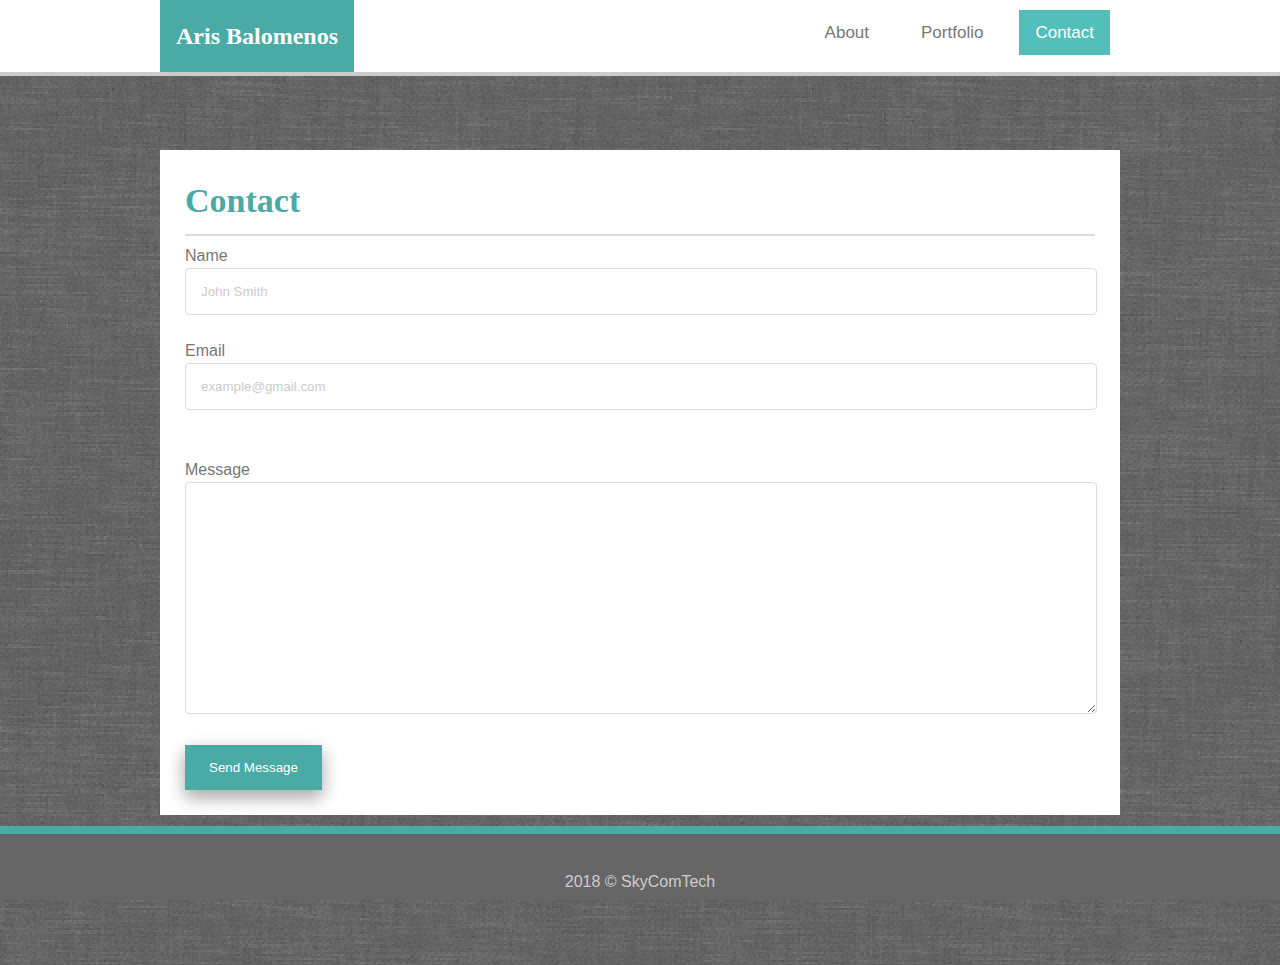
==== contact.html @ ea1e5f18 "About complete" ====
<!DOCTYPE html>
<html lang="en">
<head>
    <meta charset="utf-8" />
    <meta http-equiv="X-UA-Compatible" content="IE=edge">
    <title>SkyComTech</title>
    <meta name="viewport" content="width=device-width, initial-scale=1">

    <link href="favicon.ico" rel="shortcut icon">
    <link rel="stylesheet" href="https://cdnjs.cloudflare.com/ajax/libs/font-awesome/4.7.0/css/font-awesome.min.css">

    <link rel="stylesheet" type="text/css" media="screen" href="./assets/css/reset.css"/>
    <link rel="stylesheet" type="text/css" media="screen" href="./assets/css/style.css"/>

    <script src="./assets/js/main.js"></script>

</head>
<body>

    <nav>
        <div class="navWrapper">
            <div class="navLeft">
                <h1>Aris Balomenos</h1>
            </div>
            <div class="navRight">
                <div class="topnav" id="myTopnav">
                    <a href="index.html">About</a>
                    <a href="portfolio.html">Portfolio</a>
                    <a href="contact.html" class="active">Contact</a>
                    <a href="javascript:void(0);" class="icon" onclick="myFunction()">
                        <i class="fa fa-bars"></i>
                    </a>
                </div>
            </div>
        </div>
    </nav>

    <section>
        <div class="contact">
            <h2>Contact</h2>
            <hr>
            <div class="form">
                <form method="post" action="#" name="contactform" id="contactform">
                    <p>Name</p>
                    <input name="name" type="text" onfocus="if(this.value == 'John Smith') { this.value = ''; }" onblur="if(this.value == '') { this.value = 'John Smith'; }" value="John Smith">
                    <br><br>
                    <p>Email</p>
                    <input name="email" type="text" onfocus="if(this.value == 'example@gmail.com') { this.value = ''; }" onblur="if(this.value == '') { this.value = 'example@gmail.com'; }" value="example@gmail.com">
                    <br><br><br>
                    <p>Message</p>
                    <textarea name="comments" type="text" onfocus="if(this.value == 'Type your message...') { this.value = ''; }" onblur="if(this.value == '') { this.value = 'Type your message...'; }" value="Type your message..."></textarea>
                    <br><br>
                    <input type="submit" id="submit" value="Send Message">
                </form>
            </div>
        </div>
    </section>

    <footer>
        2018 &copy; SkyComTech
    </footer>

</body>
</html>
---- assets/css/style.css ----
/*------------ Main Structure ------------*/

html {
    background: url("../images/background.png") repeat;
}

body {
    font-family: Arial, Helvetica, sans-serif;
    color: #777777;
    font-size: 16px;
}

nav {
    position: fixed;
    width: 100%;
    height: 72px;
    background-color: #ffffff;
    border-bottom: 4px solid #cccccc;
    z-index: 1; /* To avoid content from going over navbar when scrolling */
}

section {
    width: 960px;
    padding-top: 150px;
    margin: 0 auto;
}

footer {
    position: fixed;
    bottom: 0px;
    width: 100%;
    padding-top: 40px;
    padding-bottom: 10px;
	color: #cccccc;
	background-color: #666666;
	border-top: 8px solid #4aaaa5;
    text-align: center;
}

/* Standard for all pages */
.about, .contact, .portfolio {
    position: relative;
    width: 910; /* 960 - 50 from padding */
    padding: 25px;
    margin-bottom: 150px;
    color: #777777;
    background-color: #ffffff;
    border-color: #dddddd;
    font-size: 16px;
    line-height: 1.5;
    text-align: left;
}

/* Clearfix hack */
.about,.portfolio,.contact::after{
    content: "";
    display: block;
    clear: both;
}

/* Define h1 style */
h1 {
    font-size: 24px;
    font-weight: bold;
    color: #ffffff;
    border-color: #cccccc;
    font-family: Georgia, 'Times New Roman', Times, serif;
}

/* Define h2 style */
h2 {
    font-size: 34px;
    font-weight: bold;
    color: #4aaaa5;
    border-color: #cccccc;
    font-family: Georgia, 'Times New Roman', Times, serif;
}

/* Define hr style */
hr {
    margin-left: auto;
    margin-right: auto;
    border: 1px solid #dddddd;
}

/*---------- Main Structure End ----------*/


/*------------ Navigation ------------*/

.navWrapper {
    width: 960px;
    margin: 0 auto;
}

.navLeft {
    float:left;
    background-color: #4aaaa5;
    padding: 24px 16px;
}



/* Navigation menu items */
.navWrapper ul li {
    display: inline-block;
}

/* Navigation separator | */
.navWrapper ul li+li {
	border-left: 1px solid #dddddd;
}
 
.navWrapper a {
    padding: 100% 8px 30px 8px;
    margin: 10px;
    text-align: right;
    text-decoration: none; /* remove underlining */
}

.navWrapper a:link {
    color: #777777;
}

.navWrapper a:visited {
    color: #777777;
}

.navWrapper a:hover {
    background-color: #4aaaa5;
    color: #ffffff;
}

.navWrapper a.active {
    background-color: #53BFBA;
    color: #ffffff;
}

/*---------- Navigation End ----------*/


/*------------ About Page ------------*/

.about p {
    text-align: justify;
}

img.profile {
    float: left;
    padding: 10px 20px 20px 0px;
    width: 200px;
    height: 200px;
}

/*---------- About Page End ----------*/


/*------------ Portfolio Page ------------*/

.portfolio ul {
    width: 610px;
    margin: 0 auto;
    text-align: justify;
}

.portfolio li {
    position: relative;
    display: inline-block;
	width: 270px;
    height: 200px;
    border: 1px solid #dddddd;
    margin: 15px;
    padding: 0;
    transition: all .2s ease-in-out; /* Scale on Hover with Transition */
}

.portfolio p {
    position: absolute;
    width: 270px;
	bottom: 50px;
	text-align: center;
	background-color: #4aaaa5;
	padding: 10px 0px 10px 0px;
	color: #ffffff;
}

 /* Scale on Hover with Transition */
.portfolio li:hover {
    transform: scale(1.1);
}

/*---------- Portfolio Page End ----------*/


/*------------ Contact Page ------------*/

.form {
    width: 910px; /* 960 - 50 from padding */
    margin: 0 auto;
    padding: 0 auto;
}

#contactform {
    width: 100%;
    margin: 0 auto;
    padding: 0 auto;
}

input[type=text], textarea {
    width: 880px; /* 960 - 50 -30 from padding */
    padding: 15px;
    border: 1px solid #dddddd;
    color: #cccccc;
    border-radius: 4px; /* rounded corners */
}

textarea {
    height: 200px;
}

#submit {
	background-color: #4aaaa5;
	color: #ffffff;
	border: none;
    padding: 15px 24px;
    box-shadow: 0 8px 16px 0 rgba(0,0,0,0.2), 0 6px 20px 0 rgba(0,0,0,0.19); /* Shadow effect */
}

#submit:hover
{
  background-color: #53BFBA;
}

/*---------- Contact Page End ----------*/

/*------------ Media Queries ------------*/

@media only screen and (max-width: 980px) {
    .navWrapper {
        width: 780px;
        margin: 0 auto;
    }
    section {
        width: 780px;
        padding-top: 120px;
        margin: 0 auto;
    }
}

@media only screen and (max-width: 768px) {
    .navWrapper {
        width: 650px;
        margin: 0 auto;
    }
    section {
        width: 650px;
        padding-top: 72px;
        margin: 0 auto;
    }
}

@media only screen and (max-width: 640px) {
    .navWrapper {
        width: 450px;
        margin: 0 auto;
    }
    section {
        width: 450px;
        padding-top: 72px;
        margin: 0 auto;
    }
}
    

/*---------- Media Queries End ----------*/


.navRight {
    float: right;
    font-size: 18px;
}

/* 
body {
  margin: 0;
  font-family: Arial, Helvetica, sans-serif;
} */

.topnav {
  overflow: hidden;
  float: left;
  padding-left: 41px;
  min-height: 72px;
  background-color: #ffffff;
}

.topnav a {
  float: left;
  display: block;
  color: #f2f2f2;
  text-align: center;
  padding: 14px 16px;
  text-decoration: none;
  font-size: 17px;
}

.topnav a:hover {
  background-color: #ddd;
  color: black;
}

.active {
  background-color: #4CAF50;
  color: white;
}

.topnav .icon {
  display: none;
}

@media screen and (max-width: 650px) {
  .topnav a:not(:first-child) {display: none;}
  .topnav a.icon {
    float: right;
    display: block;
  }
}

@media screen and (max-width: 650px) {
  .topnav.responsive {position: relative;}
  .topnav.responsive .icon {
    position: absolute;
    right: 0;
    top: 0;
  }
  .topnav.responsive a {
    float: none;
    display: block;
    text-align: left;
  }
  .topnav {
    overflow: hidden;
    min-width: 180px;
    float: left;
    background-color: #ffffff;
    border-bottom: 1px solid #dddddd;
    border-left: 1px solid #dddddd;
  }
}
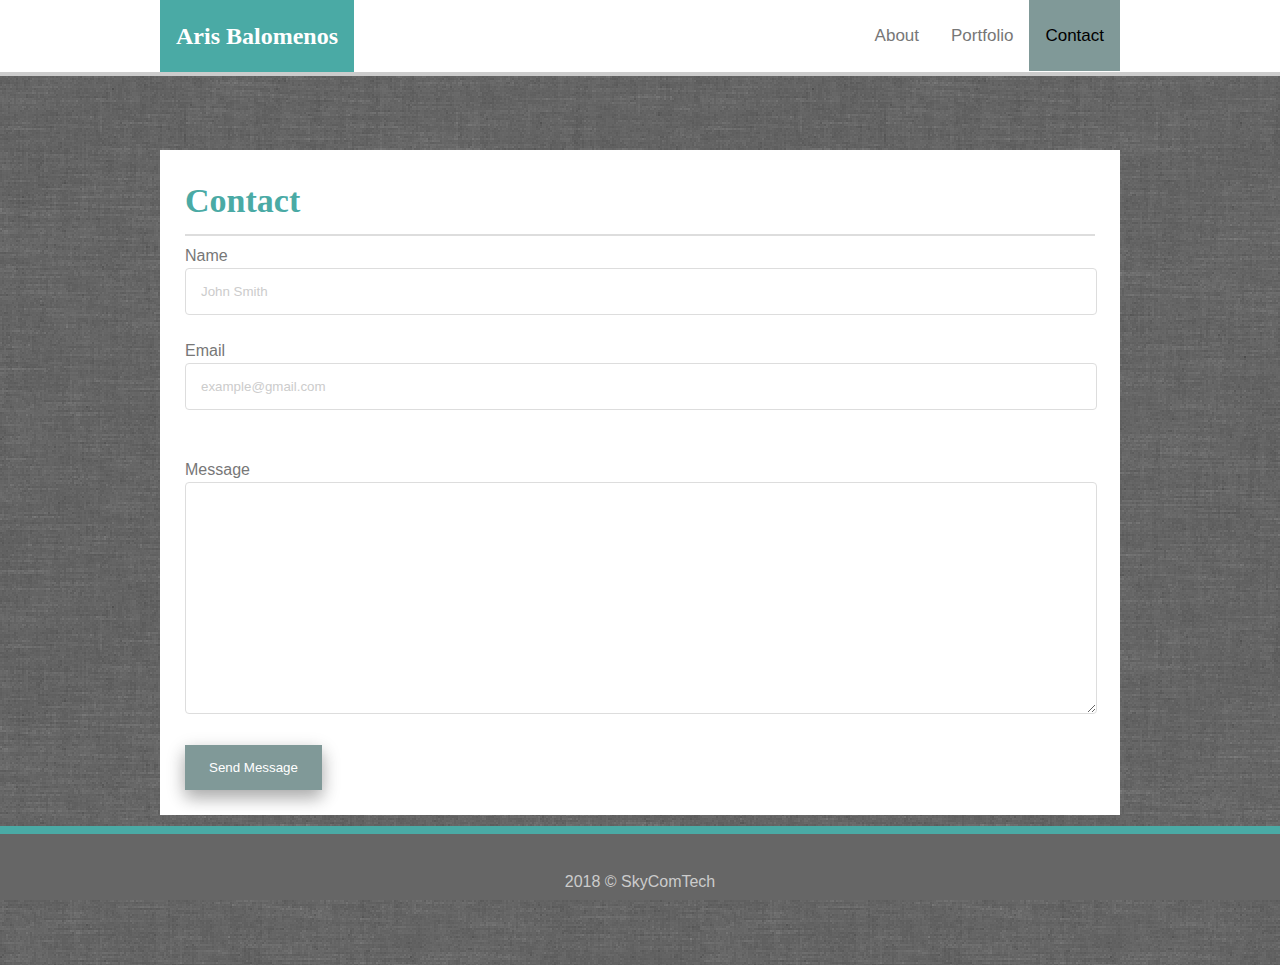
==== commit 2dfd3011: "Prew review" ====
--- a/contact.html
+++ b/contact.html
@@ -1,6 +1,7 @@
 <!DOCTYPE html>
 <html lang="en">
 <head>
+    
     <meta charset="utf-8" />
     <meta http-equiv="X-UA-Compatible" content="IE=edge">
     <title>SkyComTech</title>
@@ -11,8 +12,6 @@
 
     <link rel="stylesheet" type="text/css" media="screen" href="./assets/css/reset.css"/>
     <link rel="stylesheet" type="text/css" media="screen" href="./assets/css/style.css"/>
-
-    <script src="./assets/js/main.js"></script>
 
 </head>
 <body>
@@ -60,5 +59,7 @@
         2018 &copy; SkyComTech
     </footer>
 
+    <script src="./assets/js/main.js"></script>
+
 </body>
 </html>--- a/assets/css/style.css
+++ b/assets/css/style.css
@@ -100,8 +100,6 @@
     padding: 24px 16px;
 }
 
-
-
 /* Navigation menu items */
 .navWrapper ul li {
     display: inline-block;
@@ -128,16 +126,57 @@
 }
 
 .navWrapper a:hover {
-    background-color: #4aaaa5;
+    background-color: #ABCCCB;
     color: #ffffff;
 }
 
 .navWrapper a.active {
-    background-color: #53BFBA;
+    background-color: #809998;
     color: #ffffff;
 }
 
 /*---------- Navigation End ----------*/
+
+
+ /*------------ Hamburger Nav ------------*/
+
+ .navRight {
+    float: right;
+    font-size: 17px;
+}
+
+
+.topnav {
+  overflow: hidden;
+  padding-left: 27px;
+  min-height: 72px;
+  background-color: #ffffff;
+}
+
+.topnav a {
+  float: left;
+  display: block;
+  text-align: center;
+  padding: 27px 16px;
+  margin: 0;
+}
+
+.topnav a:hover {
+  background-color: #ABCCCB;
+  color: #000000;
+}
+
+.active {
+  background-color: #809998;
+  
+  color: #000000 !important;
+}
+
+.topnav .icon {
+  display: none;
+}
+
+/*---------- Hamburger Nav End ----------*/
 
 
 /*------------ About Page ------------*/
@@ -170,7 +209,7 @@
 	width: 270px;
     height: 200px;
     border: 1px solid #dddddd;
-    margin: 15px;
+    margin: 15px auto;
     padding: 0;
     transition: all .2s ease-in-out; /* Scale on Hover with Transition */
 }
@@ -220,7 +259,7 @@
 }
 
 #submit {
-	background-color: #4aaaa5;
+	background-color: #809998;
 	color: #ffffff;
 	border: none;
     padding: 15px 24px;
@@ -229,122 +268,161 @@
 
 #submit:hover
 {
-  background-color: #53BFBA;
+  background-color: #ABCCCB;
 }
 
 /*---------- Contact Page End ----------*/
 
+
 /*------------ Media Queries ------------*/
 
 @media only screen and (max-width: 980px) {
+    
     .navWrapper {
         width: 780px;
         margin: 0 auto;
     }
+
     section {
         width: 780px;
         padding-top: 120px;
         margin: 0 auto;
     }
+
+    .portfolio ul {
+        width: 610px;
+        margin: 0 auto;
+        text-align: justify;
+    }
+
+    .form {
+        width: 730px; /* 650 - 50 from padding */
+    }
+
+    input[type=text], textarea {
+        width: 700px; /* 650 - 50 -30 from padding */
+    }
+
 }
 
 @media only screen and (max-width: 768px) {
+    
+    html {
+        background: #ffffff;
+    }
+
+    .about, .contact, .portfolio {
+        margin-bottom: 60px;
+    }
+
     .navWrapper {
         width: 650px;
         margin: 0 auto;
     }
+
     section {
         width: 650px;
         padding-top: 72px;
         margin: 0 auto;
     }
+
+    .portfolio ul {
+        width: 510px;
+        margin: 0 auto;
+        text-align: justify;
+    }
+
+    .portfolio li {
+        display: block;
+    }
+
+    .form {
+        width: 600px; /* 650 - 50 from padding */
+    }
+
+    input[type=text], textarea {
+        width: 570px; /* 650 - 50 -30 from padding */
+    }
+    
 }
 
 @media only screen and (max-width: 640px) {
+    
+    html {
+        background: #ffffff;
+    }
+
+    .about, .contact, .portfolio {
+        margin-bottom: 60px;
+    }
+
     .navWrapper {
-        width: 450px;
-        margin: 0 auto;
-    }
+        width: 437px;
+        margin: 0 auto;
+    }
+
     section {
-        width: 450px;
+        width: 437px;
         padding-top: 72px;
         margin: 0 auto;
-    }
+        background-color: #ffffff;
+    }
+
+    .portfolio ul {
+        width: 310px;
+        margin: 0 auto;
+        text-align: justify;
+        background-color: #ffffff;
+    }
+
+    .form {
+        width: 387px; /* 437 - 50 from padding */
+    }
+
+    input[type=text], textarea {
+        width: 357px; /* 437 - 50 -30 from padding */
+    }
+
+    /* Hamburger Nav */
+    .topnav a {
+        display: none;
+        color: #ffffff;
+    }
+    
+    .topnav a.icon {
+        float: right;
+        display: block;
+    }
+  
+    .topnav.responsive {
+        position: relative;
+    }
+
+    .topnav.responsive .icon {
+        position: absolute;
+        right: 0;
+        top: 0;
+    }
+
+    .topnav.responsive a {
+        float: none;
+        display: block;
+        text-align: left;
+    }
+
+    .topnav {
+        overflow: hidden;
+        min-width: 180px;
+        float: left;
+        background-color: #F0FFFF;
+        border-bottom: 1px solid #dddddd;
+        border-left: 1px solid #dddddd;
+        border-right: 1px solid #dddddd;
+        
+    }
+    /* Hamburger Nav End */
+
 }
     
 
 /*---------- Media Queries End ----------*/
-
-
-.navRight {
-    float: right;
-    font-size: 18px;
-}
-
-/* 
-body {
-  margin: 0;
-  font-family: Arial, Helvetica, sans-serif;
-} */
-
-.topnav {
-  overflow: hidden;
-  float: left;
-  padding-left: 41px;
-  min-height: 72px;
-  background-color: #ffffff;
-}
-
-.topnav a {
-  float: left;
-  display: block;
-  color: #f2f2f2;
-  text-align: center;
-  padding: 14px 16px;
-  text-decoration: none;
-  font-size: 17px;
-}
-
-.topnav a:hover {
-  background-color: #ddd;
-  color: black;
-}
-
-.active {
-  background-color: #4CAF50;
-  color: white;
-}
-
-.topnav .icon {
-  display: none;
-}
-
-@media screen and (max-width: 650px) {
-  .topnav a:not(:first-child) {display: none;}
-  .topnav a.icon {
-    float: right;
-    display: block;
-  }
-}
-
-@media screen and (max-width: 650px) {
-  .topnav.responsive {position: relative;}
-  .topnav.responsive .icon {
-    position: absolute;
-    right: 0;
-    top: 0;
-  }
-  .topnav.responsive a {
-    float: none;
-    display: block;
-    text-align: left;
-  }
-  .topnav {
-    overflow: hidden;
-    min-width: 180px;
-    float: left;
-    background-color: #ffffff;
-    border-bottom: 1px solid #dddddd;
-    border-left: 1px solid #dddddd;
-  }
-}
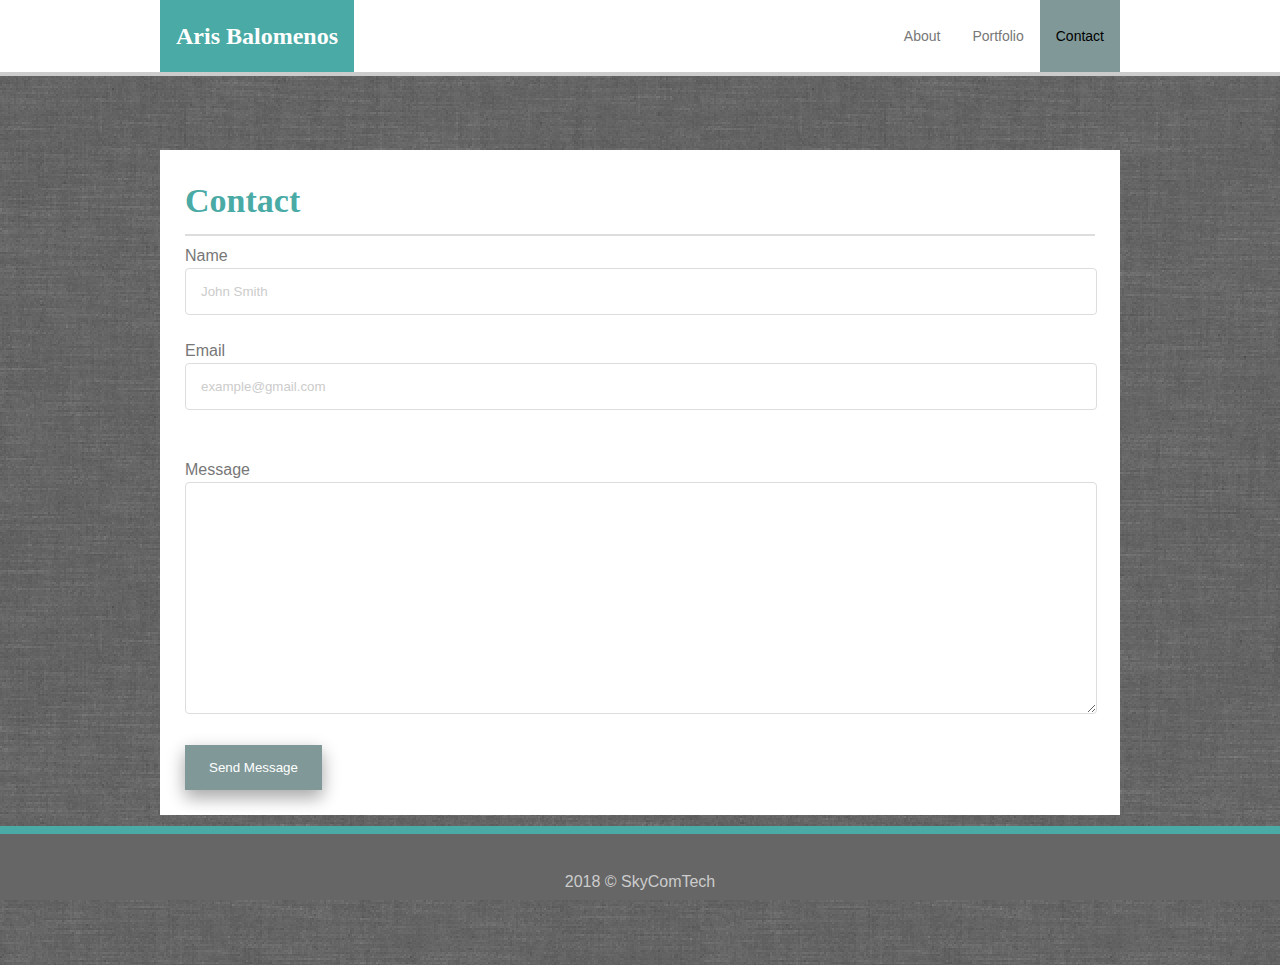
==== commit dc887b7e: "Review 1" ====
--- a/contact.html
+++ b/contact.html
@@ -1,7 +1,7 @@
 <!DOCTYPE html>
 <html lang="en">
 <head>
-    
+
     <meta charset="utf-8" />
     <meta http-equiv="X-UA-Compatible" content="IE=edge">
     <title>SkyComTech</title>
--- a/assets/css/style.css
+++ b/assets/css/style.css
@@ -142,13 +142,13 @@
 
  .navRight {
     float: right;
-    font-size: 17px;
+    font-size: 14px;
 }
 
 
 .topnav {
   overflow: hidden;
-  padding-left: 27px;
+  padding-left: 0px;
   min-height: 72px;
   background-color: #ffffff;
 }
@@ -157,7 +157,7 @@
   float: left;
   display: block;
   text-align: center;
-  padding: 27px 16px;
+  padding: 29px 16px;
   margin: 0;
 }
 
@@ -357,12 +357,12 @@
     }
 
     .navWrapper {
-        width: 437px;
+        width: 375px;
         margin: 0 auto;
     }
 
     section {
-        width: 437px;
+        width: 375px;
         padding-top: 72px;
         margin: 0 auto;
         background-color: #ffffff;
@@ -412,7 +412,7 @@
 
     .topnav {
         overflow: hidden;
-        min-width: 180px;
+        min-width: 145px;
         float: left;
         background-color: #F0FFFF;
         border-bottom: 1px solid #dddddd;
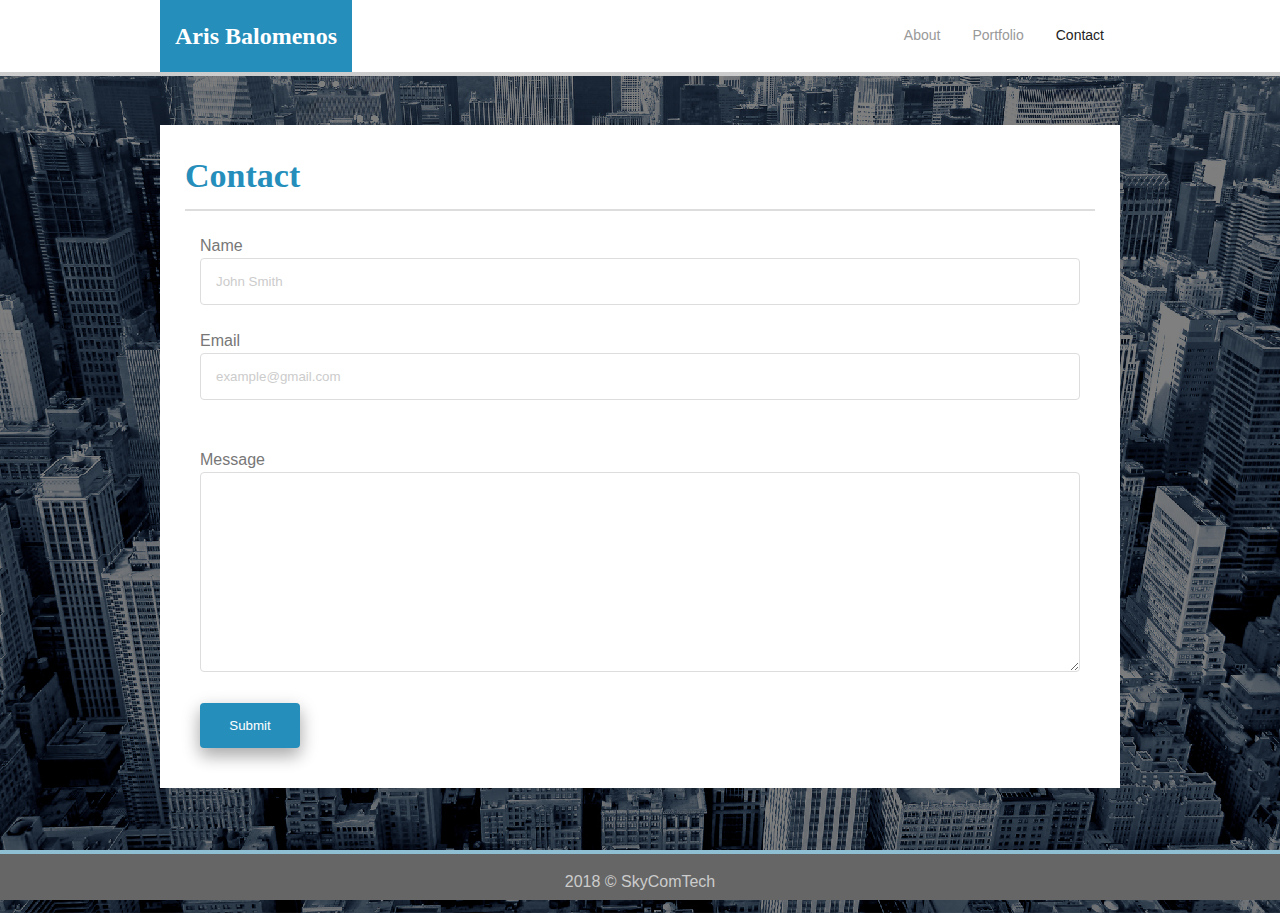
==== commit 7e24a04c: "Pre final review" ====
--- a/contact.html
+++ b/contact.html
@@ -49,7 +49,7 @@
                     <p>Message</p>
                     <textarea name="comments" type="text" onfocus="if(this.value == 'Type your message...') { this.value = ''; }" onblur="if(this.value == '') { this.value = 'Type your message...'; }" value="Type your message..."></textarea>
                     <br><br>
-                    <input type="submit" id="submit" value="Send Message">
+                    <input type="submit" id="submit" value="Submit">
                 </form>
             </div>
         </div>
--- a/assets/css/style.css
+++ b/assets/css/style.css
@@ -2,7 +2,15 @@
 /*------------ Main Structure ------------*/
 
 html {
-    background: url("../images/background.png") repeat;
+    background: linear-gradient(rgba(0, 0, 0, 0.5), rgba(0, 0, 0, 0.5)) repeat, url("../images/background_img.jpg") no-repeat center center;
+    min-height: 100%;
+    -webkit-background-size: cover;
+    -moz-background-size: cover;
+    -o-background-size: cover;
+    background-size: cover;
+    image-rendering: auto;
+    image-rendering: crisp-edges;
+    image-rendering: pixelated;
 }
 
 body {
@@ -11,45 +19,50 @@
     font-size: 16px;
 }
 
-nav {
-    position: fixed;
-    width: 100%;
-    height: 72px;
-    background-color: #ffffff;
-    border-bottom: 4px solid #cccccc;
-    z-index: 1; /* To avoid content from going over navbar when scrolling */
-}
-
 section {
     width: 960px;
-    padding-top: 150px;
+    padding: 125px 0;
     margin: 0 auto;
-}
-
-footer {
-    position: fixed;
-    bottom: 0px;
-    width: 100%;
-    padding-top: 40px;
-    padding-bottom: 10px;
-	color: #cccccc;
-	background-color: #666666;
-	border-top: 8px solid #4aaaa5;
-    text-align: center;
-}
-
-/* Standard for all pages */
+    background-color: transparent;
+    overflow: hidden;
+    display: block;
+    position: relative;    
+}
+
 .about, .contact, .portfolio {
-    position: relative;
-    width: 910; /* 960 - 50 from padding */
     padding: 25px;
-    margin-bottom: 150px;
     color: #777777;
     background-color: #ffffff;
     border-color: #dddddd;
     font-size: 16px;
     line-height: 1.5;
     text-align: left;
+}
+
+.form, .aboutContent, .portfolio ul {
+    width: 100%;
+    margin: 0 auto;
+    padding: 15px;
+
+    /* Avoid input and textarea getting pushed outside of div from padding */
+    -webkit-box-sizing: border-box;
+    -moz-box-sizing: border-box;
+    -ms-box-sizing: border-box;
+    -o-box-sizing: border-box;
+    box-sizing: border-box;
+    /* Avoid input and textarea getting pushed outside of div from padding */
+}
+
+footer {
+    position: fixed;
+    bottom: 0px;
+    width: 100%;
+    padding-top: 20px; /* changed padding from basic portfolio, did not like the look :) */
+    padding-bottom: 10px;
+	color: #cccccc;
+	background-color: #666666;
+	border-top: 4px solid #8FBFD3; /* changed porder from basic portfolio, did not like the look of :) */
+    text-align: center;
 }
 
 /* Clearfix hack */
@@ -66,15 +79,29 @@
     color: #ffffff;
     border-color: #cccccc;
     font-family: Georgia, 'Times New Roman', Times, serif;
+    
+    /* CSS Animations */
+    -webkit-animation: logo1 linear 6s 1s forwards; /* Safari 4.0 - 8.0 */
+    animation: logo1 linear 6s 1s forwards; /* or use "alternate infinite" to keep indefinitely - for my reference */
+    /* CSS Animations */
 }
 
 /* Define h2 style */
 h2 {
     font-size: 34px;
     font-weight: bold;
-    color: #4aaaa5;
+    color: #258EBB;;
     border-color: #cccccc;
     font-family: Georgia, 'Times New Roman', Times, serif;
+
+    /* CSS Animations - actually aligning left due to width 0, doing this for mobile view transition */
+    width: 0%;
+    white-space: nowrap;
+    text-align: center;
+    transition: width ease;
+    -webkit-animation: header2 linear 1s forwards; /* Safari 4.0 - 8.0 */
+    animation: header2 linear 1s forwards;
+    /* CSS Animations - actually aligning left due to width 0, doing this for mobile view transition */
 }
 
 /* Define hr style */
@@ -89,6 +116,16 @@
 
 /*------------ Navigation ------------*/
 
+nav {
+    position: fixed;
+    width: 100%;
+    margin: 0 auto;
+    height: 72px;
+    background-color: #ffffff;
+    border-bottom: 4px solid #cccccc;
+    z-index: 1; /* To avoid content from going over navbar when scrolling */
+}
+
 .navWrapper {
     width: 960px;
     margin: 0 auto;
@@ -96,8 +133,19 @@
 
 .navLeft {
     float:left;
-    background-color: #4aaaa5;
-    padding: 24px 16px;
+    background-color: #258EBB;
+    padding: 24px 15px;
+    margin: 0;
+    
+    /* CSS Animations */
+    -webkit-animation: logo2 linear 6s 1s forwards; /* Safari 4.0 - 8.0 */
+    animation: logo2 linear 6s 1s forwards; /* or use "alternate infinite" to keep indefinitely - for my reference */
+    /* CSS Animations */
+}
+
+.navRight {
+    float: right;
+    font-size: 14px;
 }
 
 /* Navigation menu items */
@@ -105,10 +153,10 @@
     display: inline-block;
 }
 
-/* Navigation separator | */
-.navWrapper ul li+li {
+/* Navigation separator | - Not used here, keeping it for future reference */
+/* .navWrapper ul li+li {
 	border-left: 1px solid #dddddd;
-}
+} */
  
 .navWrapper a {
     padding: 100% 8px 30px 8px;
@@ -118,33 +166,25 @@
 }
 
 .navWrapper a:link {
-    color: #777777;
+    color: #999999;
 }
 
 .navWrapper a:visited {
-    color: #777777;
+    color: #999999;
 }
 
 .navWrapper a:hover {
-    background-color: #ABCCCB;
-    color: #ffffff;
+    color: #222222;
 }
 
 .navWrapper a.active {
-    background-color: #809998;
-    color: #ffffff;
+    color: #222222;
 }
 
 /*---------- Navigation End ----------*/
 
 
  /*------------ Hamburger Nav ------------*/
-
- .navRight {
-    float: right;
-    font-size: 14px;
-}
-
 
 .topnav {
   overflow: hidden;
@@ -157,19 +197,13 @@
   float: left;
   display: block;
   text-align: center;
-  padding: 29px 16px;
+  padding: 28px 16px;
   margin: 0;
 }
 
+/*Hamburger color */
 .topnav a:hover {
-  background-color: #ABCCCB;
   color: #000000;
-}
-
-.active {
-  background-color: #809998;
-  
-  color: #000000 !important;
 }
 
 .topnav .icon {
@@ -198,9 +232,8 @@
 /*------------ Portfolio Page ------------*/
 
 .portfolio ul {
-    width: 610px;
-    margin: 0 auto;
-    text-align: justify;
+    padding: 5px;
+    text-align: center;
 }
 
 .portfolio li {
@@ -208,18 +241,18 @@
     display: inline-block;
 	width: 270px;
     height: 200px;
-    border: 1px solid #dddddd;
-    margin: 15px auto;
+    border: 2px solid #dddddd;
+    margin: 10px;
     padding: 0;
     transition: all .2s ease-in-out; /* Scale on Hover with Transition */
 }
 
 .portfolio p {
     position: absolute;
-    width: 270px;
-	bottom: 50px;
+    width: 100%;
+	bottom: 30px;
 	text-align: center;
-	background-color: #4aaaa5;
+	background-color: #258EBB;
 	padding: 10px 0px 10px 0px;
 	color: #ffffff;
 }
@@ -233,12 +266,6 @@
 
 
 /*------------ Contact Page ------------*/
-
-.form {
-    width: 910px; /* 960 - 50 from padding */
-    margin: 0 auto;
-    padding: 0 auto;
-}
 
 #contactform {
     width: 100%;
@@ -247,11 +274,20 @@
 }
 
 input[type=text], textarea {
-    width: 880px; /* 960 - 50 -30 from padding */
+    width: 100%;
+    margin: 0 auto;
     padding: 15px;
     border: 1px solid #dddddd;
     color: #cccccc;
     border-radius: 4px; /* rounded corners */
+
+    /* Avoid input and textarea getting pushed outside of div from padding */
+    -webkit-box-sizing: border-box;
+    -moz-box-sizing: border-box;
+    -ms-box-sizing: border-box;
+    -o-box-sizing: border-box;
+    box-sizing: border-box;
+    /* Avoid input and textarea getting pushed outside of div from padding */
 }
 
 textarea {
@@ -259,170 +295,324 @@
 }
 
 #submit {
-	background-color: #809998;
+	background-color: #258EBB;
 	color: #ffffff;
 	border: none;
     padding: 15px 24px;
+    border-radius: 4px; /* rounded corners */
     box-shadow: 0 8px 16px 0 rgba(0,0,0,0.2), 0 6px 20px 0 rgba(0,0,0,0.19); /* Shadow effect */
+
+    /* CSS Animations - actually aligning left due to width 0, doing this for mobile view transition */
+    width: 100px;
+    white-space: nowrap;
+    text-align: center;
+    transition: width ease;
+    -webkit-animation: submit linear 1s forwards; /* Safari 4.0 - 8.0 */
+    animation: submit linear 1s forwards;
+    /* CSS Animations - actually aligning left due to width 0, doing this for mobile view transition */
 }
 
 #submit:hover
 {
-  background-color: #ABCCCB;
+    background-color: #8FBFD3;
 }
 
 /*---------- Contact Page End ----------*/
 
 
+/*------------ CSS Animations ------------*/
+
+@-webkit-keyframes logo1 { /* Safari 4.0 - 8.0 */
+    from {
+        color: #ffffff;
+    }
+    to {
+        color: transparent;
+    }
+}
+
+  @-webkit-keyframes logo2 { /* Safari 4.0 - 8.0 */
+    0% {
+        opacity: 1;
+        background: unset;
+        background-color: #258EBB;
+    }
+    20% {
+        opacity: 0.5;
+        background: unset;
+        background-color: #258EBB;
+    }
+    40% {
+        opacity: 0;
+        background: unset;
+        background-color: #258EBB;
+    }
+    60% {
+        opacity: 0;
+        background: url("../images/skycomtechS.png");
+        background-repeat:no-repeat;
+        background-size: auto;
+        image-rendering: auto;
+        image-rendering: crisp-edges;
+        image-rendering: pixelated;
+    }
+    80% {
+        opacity: 0.5;
+        background: url("../images/skycomtechS.png");
+        background-repeat:no-repeat;
+        background-size: auto;
+        image-rendering: auto;
+        image-rendering: crisp-edges;
+        image-rendering: pixelated;
+    }
+    100% {
+        opacity: 1;
+        background: url("../images/skycomtechS.png");
+        background-repeat:no-repeat;
+        background-size: auto;
+        image-rendering: auto;
+        image-rendering: crisp-edges;
+        image-rendering: pixelated;
+    }
+  }
+  
+  /* Standard syntax */
+  @keyframes logo1 {
+    from {
+        color: #ffffff;
+    }
+    to {
+        color: transparent;
+    }
+}
+
+  @keyframes logo2 {
+    0% {
+        opacity: 1;
+        background: unset;
+        background-color: #258EBB;
+    }
+    20% {
+        opacity: 0.5;
+        background: unset;
+        background-color: #258EBB;
+    }
+    40% {
+        opacity: 0;
+        background: unset;
+        background-color: #258EBB;
+    }
+    60% {
+        opacity: 0;
+        background: url("../images/skycomtechS.png");
+        background-repeat:no-repeat;
+        background-size: auto;
+        image-rendering: auto;
+        image-rendering: crisp-edges;
+        image-rendering: pixelated;
+    }
+    80% {
+        opacity: 0.5;
+        background: url("../images/skycomtechS.png");
+        background-repeat:no-repeat;
+        background-size: auto;
+        image-rendering: auto;
+        image-rendering: crisp-edges;
+        image-rendering: pixelated;
+    }
+    100% {
+        opacity: 1;
+        background: url("../images/skycomtechS.png");
+        background-repeat:no-repeat;
+        background-size: auto;
+        image-rendering: auto;
+        image-rendering: crisp-edges;
+        image-rendering: pixelated;
+    }
+}
+
+/*---------- CSS Animations End ----------*/
+
+
 /*------------ Media Queries ------------*/
 
 @media only screen and (max-width: 980px) {
     
     .navWrapper {
-        width: 780px;
-        margin: 0 auto;
+        width: 750px;
     }
 
     section {
-        width: 780px;
-        padding-top: 120px;
-        margin: 0 auto;
-    }
-
-    .portfolio ul {
-        width: 610px;
-        margin: 0 auto;
-        text-align: justify;
-    }
-
-    .form {
-        width: 730px; /* 650 - 50 from padding */
-    }
-
-    input[type=text], textarea {
-        width: 700px; /* 650 - 50 -30 from padding */
-    }
-
-}
-
-@media only screen and (max-width: 768px) {
+        width: 750px;
+    }
+
+}
+
+@media only screen and (max-width: 768px) and (min-width: 1px) { /* Want to apply this to below media query as well - in order not to repeat the same code.. */
     
     html {
         background: #ffffff;
     }
 
+    body {       
+        /* Workaround for footer */
+        height: 100%;
+        position: relative;
+        margin: 0;
+        padding: 0;
+        /* Workaround for footer */
+    }
+        
+    .navWrapper {
+        width: 100%;
+    }
+
+    section {
+        width: 100%;
+        padding-top: 60px;
+        padding-bottom: 50px;
+                
+        /* Workaround for footer */
+        min-height: 100vh; /* will cover the 100% of viewport */
+        overflow: hidden;
+        display: block;
+        position: relative;
+        /* Workaround for footer */
+    }
+    
+}
+
+@media only screen and (max-width: 640px) {
+    
+    /* CSS Animation specific to mobile */
+    @-webkit-keyframes header2 { /* Safari 4.0 - 8.0 */
+        0% {
+            width: 0;
+        }
+        100% {
+            width: 100%;
+        }
+    }
+    
+    @keyframes header2 {
+        0% {
+            width: 0;
+        }
+        100% {
+            width: 100%;
+        }
+    }
+
+    @-webkit-keyframes submit { /* Safari 4.0 - 8.0 */
+        0% {
+            width: 100px;
+        }
+        100% {
+            width: 100%;
+        }
+    }
+    
+    @keyframes submit {
+        0% {
+            width: 100px;
+        }
+        100% {
+            width: 100%;
+        }
+    }
+    /* CSS Animation specific to mobile */
+
+    nav {
+        position: relative; /* Static was requested, but need to use relative to accomplish the same result due to Hamburger Nav */
+    }
+
+    section {
+        padding-top: 0px;
+    }
+
+    /* Similar to nav, so it wont stick on the bottom for small screens */
+    footer {
+        position: absolute;
+        bottom: 0;
+    }
+
     .about, .contact, .portfolio {
-        margin-bottom: 60px;
-    }
-
-    .navWrapper {
-        width: 650px;
-        margin: 0 auto;
-    }
-
-    section {
-        width: 650px;
-        padding-top: 72px;
-        margin: 0 auto;
-    }
-
-    .portfolio ul {
-        width: 510px;
-        margin: 0 auto;
-        text-align: justify;
-    }
-
-    .portfolio li {
-        display: block;
-    }
-
-    .form {
-        width: 600px; /* 650 - 50 from padding */
-    }
-
-    input[type=text], textarea {
-        width: 570px; /* 650 - 50 -30 from padding */
-    }
-    
-}
-
-@media only screen and (max-width: 640px) {
-    
-    html {
-        background: #ffffff;
-    }
-
-    .about, .contact, .portfolio {
-        margin-bottom: 60px;
-    }
-
-    .navWrapper {
-        width: 375px;
-        margin: 0 auto;
-    }
-
-    section {
-        width: 375px;
-        padding-top: 72px;
-        margin: 0 auto;
-        background-color: #ffffff;
-    }
-
-    .portfolio ul {
-        width: 310px;
-        margin: 0 auto;
-        text-align: justify;
-        background-color: #ffffff;
-    }
-
-    .form {
-        width: 387px; /* 437 - 50 from padding */
-    }
-
-    input[type=text], textarea {
-        width: 357px; /* 437 - 50 -30 from padding */
-    }
-
-    /* Hamburger Nav */
+        padding-top: 9px;
+    }
+
+    .navLeft {
+        width: 100%;
+        padding: 24px 0;
+        text-align: center;
+    }
+
+    .navRight {
+        position: absolute;
+        width: 100%;
+        text-align: right;
+        left: 0;
+        top: 0;
+    }
+
+    #submit {
+        width: 100%;
+        text-align: center;
+    }
+
+    /* Hamburger Nav - Prefer the look of this nav from what was requested + a little bit of JavaScript needed for this :) */
     .topnav a {
         display: none;
-        color: #ffffff;
-    }
-    
+        color: #dddddd;
+        font-size: 16px;
+    }
+
     .topnav a.icon {
         float: right;
+        text-align: right;
         display: block;
+        width: 100%;
+        background-color: transparent;
     }
   
     .topnav.responsive {
         position: relative;
+        padding-top: 73px;
     }
 
     .topnav.responsive .icon {
         position: absolute;
         right: 0;
         top: 0;
-    }
-
+        text-align: right;
+        background-color: transparent;
+    }
+    
     .topnav.responsive a {
         float: none;
         display: block;
-        text-align: left;
+        text-align: center;
+        color: #dddddd;
+        background-color:rgba(65, 65, 65, 0.6);
+        border-bottom: 2px solid #dddddd;
+    }
+
+    .topnav.responsive a:hover {
+        color: #CCAE1D;
+        background-color:rgba(0, 0, 0, 0.6);
+    }
+
+    .topnav.responsive a.active {
+        color: #0AE5DF;
+        background-color:rgba(0, 0, 0, 0.8);
     }
 
     .topnav {
-        overflow: hidden;
-        min-width: 145px;
-        float: left;
-        background-color: #F0FFFF;
-        border-bottom: 1px solid #dddddd;
-        border-left: 1px solid #dddddd;
-        border-right: 1px solid #dddddd;
-        
+        min-width: 100%;
+        float: right;
+        background-color: transparent;        
     }
     /* Hamburger Nav End */
-
-}
-    
+    
+}
 
 /*---------- Media Queries End ----------*/
